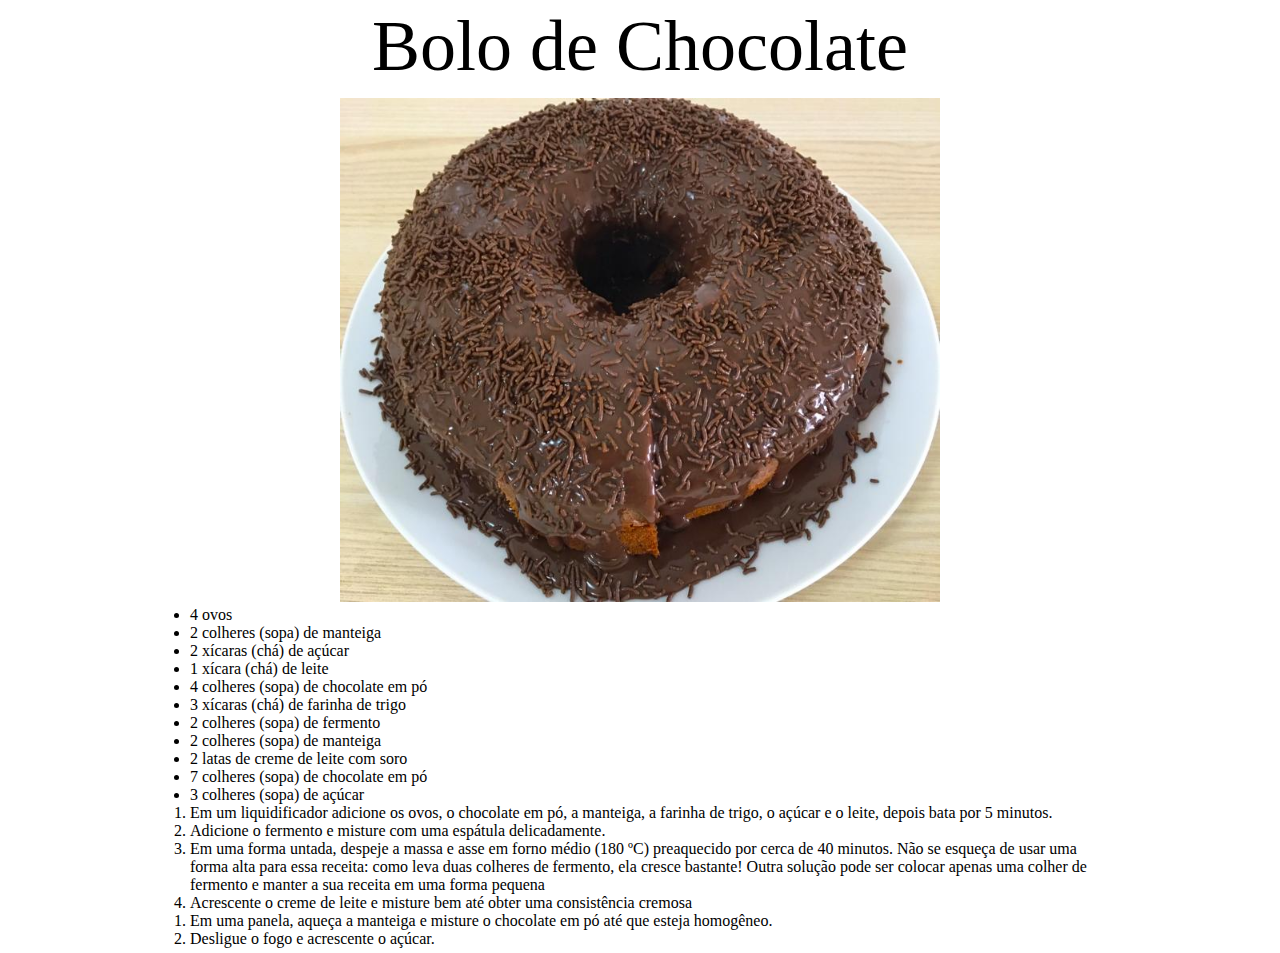
==== receita/index.html @ e928f23e "update" ====
<!DOCTYPE html>
<html lang="pt_BR">
    <head>
        <meta charset="UTF-8">
        <meta http-equiv="X-UA-Compatible" content="IE=edge">
        <meta name="viewport" content="width=device-width, initial-scale=1.0">
        <title>Sitezin de Cria</title>
        <link rel="stylesheet" href="css/style.css">
        <link rel="stylesheet" href="css/fonts.css">
    </head>
    <body>
        <main>
            <div class="nome-receita">Bolo de Chocolate</div>


            <div class="div-img">
                <img src="img/bolao.jpg" alt="imagem-de-bolo-de-fuba" class="img">
            </div>
            

            <div class="container-ingredientes">
                <div class="ingredientes-massa">
                    <ul>
                        <li>4 ovos</li>
                        <li>2 colheres (sopa) de manteiga</li>
                        <li>2 xícaras (chá) de açúcar</li>
                        <li>1 xícara (chá) de leite</li>
                        <li>4 colheres (sopa) de chocolate em pó</li>
                        <li>3 xícaras (chá) de farinha de trigo</li>
                        <li>2 colheres (sopa) de fermento</li>
                    </ul>
                </div>
    
                <div class="ingredientes-calda">
                    <ul>
                        <li>2 colheres (sopa) de manteiga</li>
                        <li>2 latas de creme de leite com soro</li>
                        <li>7 colheres (sopa) de chocolate em pó</li>
                        <li>3 colheres (sopa) de açúcar</li>
                    </ul>
                </div>
            </div>
            
            <div class="modo-de-preparo">
                <div class="modo-de-preparo-massa">
                    <ol>
                        <li>Em um liquidificador adicione os ovos, o chocolate em pó, a manteiga, a farinha de trigo, o açúcar e o leite, depois bata por 5 minutos.</li>
                        <li>Adicione o fermento e misture com uma espátula delicadamente.</li>
                        <li>Em uma forma untada, despeje a massa e asse em forno médio (180 ºC) preaquecido por cerca de 40 minutos. Não se esqueça de usar uma forma alta para essa receita: como leva duas colheres de fermento, ela cresce bastante! Outra solução pode ser colocar apenas uma colher de fermento e manter a sua receita em uma forma pequena</li>
                        <li>Acrescente o creme de leite e misture bem até obter uma consistência cremosa</li>
                    </ol>
                </div>

                <div class="modo-de-preparo-calda">
                    <ol>
                        <li>Em uma panela, aqueça a manteiga e misture o chocolate em pó até que esteja homogêneo.</li>
                        <li>Desligue o fogo e acrescente o açúcar.</li>
                    </ol>
                </div>
            </div>
        </main>
    </body>
</html>
---- receita/css/style.css ----
@import url('https://fonts.googleapis.com/css2?family=Pacifico&disp lay=swap');
@import url('fonts.css');
*{
    padding: 0px;
    margin: 0px;
}
body{
}
main{
    padding: 5px;
    width: 900px;
    margin-inline: auto;
}
.nome-receita{
    text-align: center;
    font-size: 4.5em;
    font-family: 'bangers';
}
.div-img{
    text-align: center;
    margin-top: 10px;
}
.img{
    max-width: 600px;
}
---- receita/css/fonts.css ----
@font-face {
    font-family: "bangers";
    src: url("/fonts/Bangers-Regular.ttf");
}
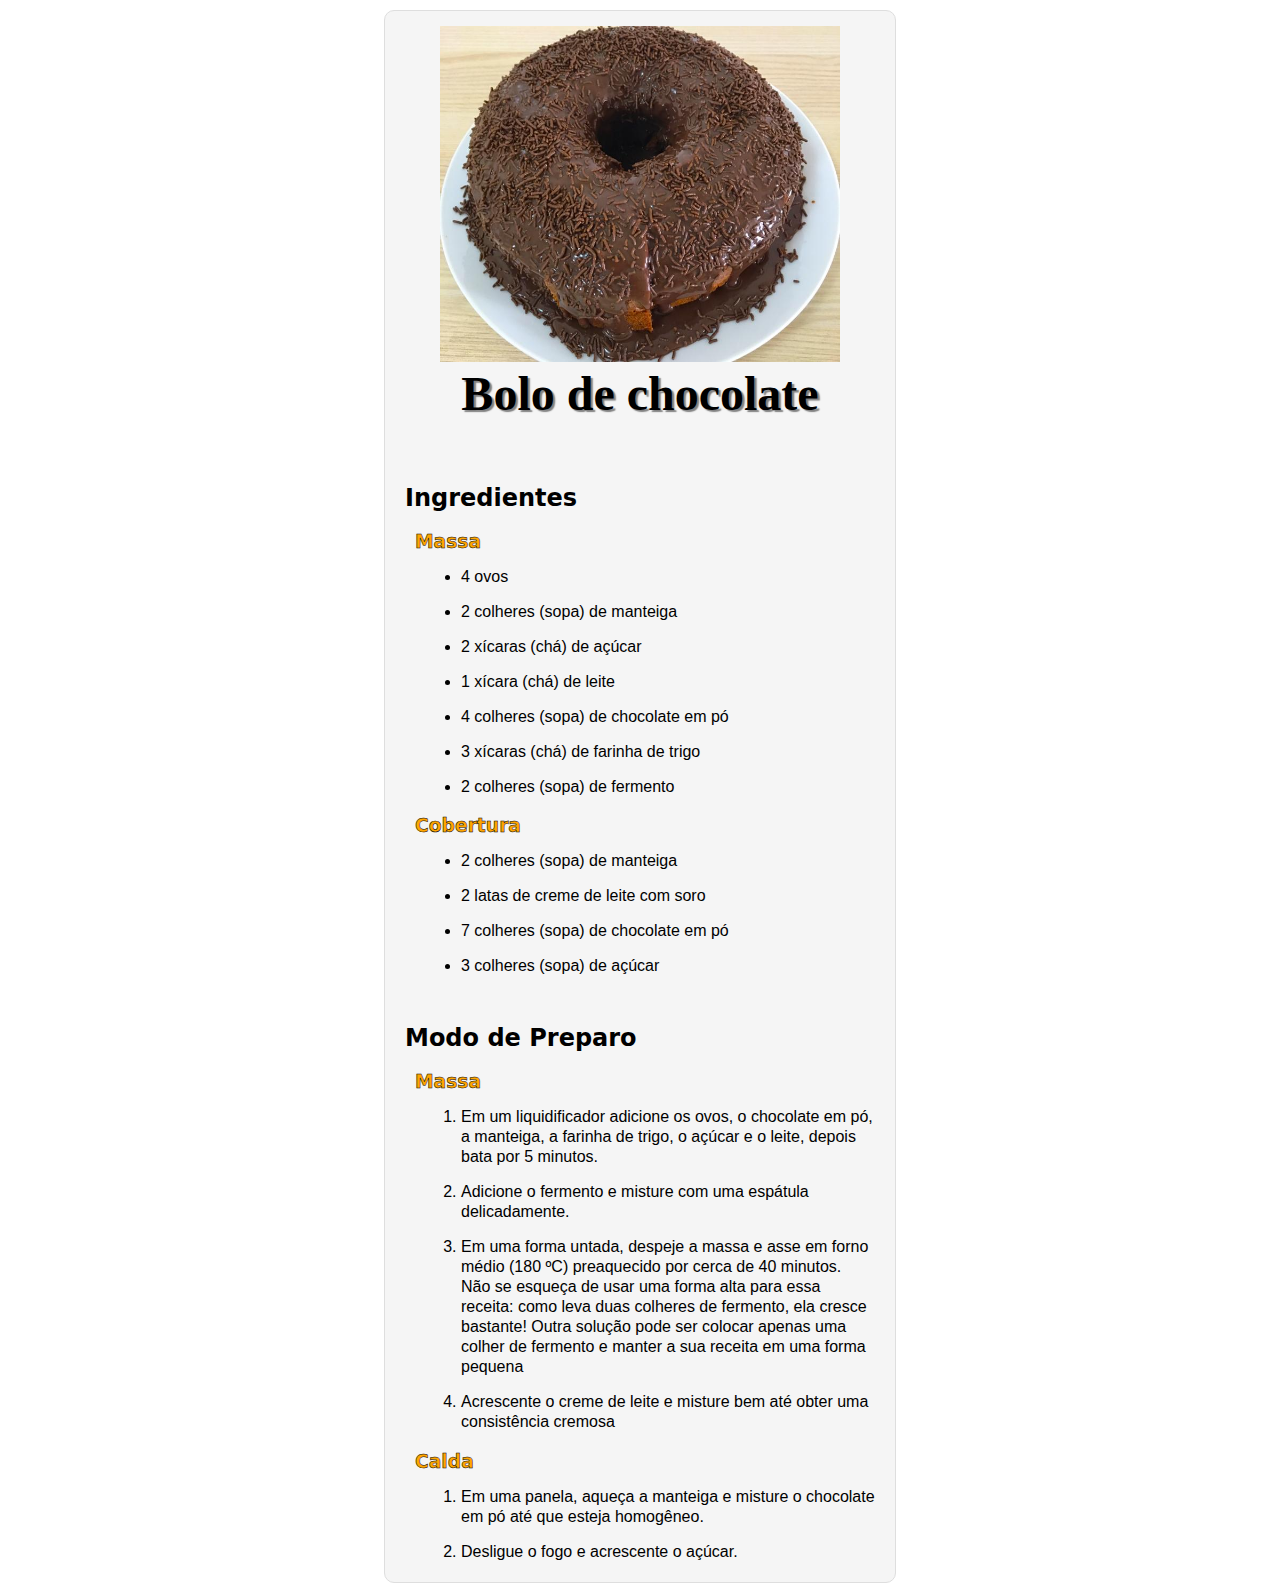
==== commit c0a82906: "end" ====
--- a/receita/index.html
+++ b/receita/index.html
@@ -4,60 +4,74 @@
         <meta charset="UTF-8">
         <meta http-equiv="X-UA-Compatible" content="IE=edge">
         <meta name="viewport" content="width=device-width, initial-scale=1.0">
-        <title>Sitezin de Cria</title>
+        <link rel="icon" href="img/favicon.png" type="image/x-icon">
+        <title>Bolo de Chocolate</title>
         <link rel="stylesheet" href="css/style.css">
         <link rel="stylesheet" href="css/fonts.css">
     </head>
     <body>
         <main>
-            <div class="nome-receita">Bolo de Chocolate</div>
+
+            <!--Div com imagem da Receita-->
+            <div class="div-img">
+                <img src="img/bolao.jpg" alt="imagem-de-bolo-de-chocolate" class="img-bolo">
+            </div>
+            
+            <!--Título da Receita-->
+            <div class="nome-receita"><h1>Bolo de chocolate</h1></div>
+
+            <!--Section para agrupar ingredientes e modo de preparo-->
+            <section class="container-ingredientes-e-preparo">
+
+                <div class="container-ingredientes">
+                    <h2>Ingredientes</h2>
+                    <div class="ingredientes-massa">
+                        <h3>Massa</h3>
+                        <ul>
+                            <li>4 ovos</li>
+                            <li>2 colheres (sopa) de manteiga</li>
+                            <li>2 xícaras (chá) de açúcar</li>
+                            <li>1 xícara (chá) de leite</li>
+                            <li>4 colheres (sopa) de chocolate em pó</li>
+                            <li>3 xícaras (chá) de farinha de trigo</li>
+                            <li>2 colheres (sopa) de fermento</li>
+                        </ul>
+                    </div>
+        
+                    <div class="ingredientes-calda">
+                        <h3>Cobertura</h3>
+                        <ul>
+                            <li>2 colheres (sopa) de manteiga</li>
+                            <li>2 latas de creme de leite com soro</li>
+                            <li>7 colheres (sopa) de chocolate em pó</li>
+                            <li>3 colheres (sopa) de açúcar</li>
+                        </ul>
+                    </div>
+                </div>
+                
+                <div class="modo-de-preparo">
+                    <h2>Modo de Preparo</h2>
+                    <div class="modo-de-preparo-massa">
+                        <h3>Massa</h3>
+                        <ol>
+                            <li>Em um liquidificador adicione os ovos, o chocolate em pó, a manteiga, a farinha de trigo, o açúcar e o leite, depois bata por 5 minutos.</li>
+                            <li>Adicione o fermento e misture com uma espátula delicadamente.</li>
+                            <li>Em uma forma untada, despeje a massa e asse em forno médio (180 ºC) preaquecido por cerca de 40 minutos. Não se esqueça de usar uma forma alta para essa receita: como leva duas colheres de fermento, ela cresce bastante! Outra solução pode ser colocar apenas uma colher de fermento e manter a sua receita em uma forma pequena</li>
+                            <li>Acrescente o creme de leite e misture bem até obter uma consistência cremosa</li>
+                        </ol>
+                    </div>
+    
+                    <div class="modo-de-preparo-calda">
+                        <h3>Calda</h3>
+                        <ol>
+                            <li>Em uma panela, aqueça a manteiga e misture o chocolate em pó até que esteja homogêneo.</li>
+                            <li>Desligue o fogo e acrescente o açúcar.</li>
+                        </ol>
+                    </div>
+                </div>
+            </section>
 
 
-            <div class="div-img">
-                <img src="img/bolao.jpg" alt="imagem-de-bolo-de-fuba" class="img">
-            </div>
-            
-
-            <div class="container-ingredientes">
-                <div class="ingredientes-massa">
-                    <ul>
-                        <li>4 ovos</li>
-                        <li>2 colheres (sopa) de manteiga</li>
-                        <li>2 xícaras (chá) de açúcar</li>
-                        <li>1 xícara (chá) de leite</li>
-                        <li>4 colheres (sopa) de chocolate em pó</li>
-                        <li>3 xícaras (chá) de farinha de trigo</li>
-                        <li>2 colheres (sopa) de fermento</li>
-                    </ul>
-                </div>
-    
-                <div class="ingredientes-calda">
-                    <ul>
-                        <li>2 colheres (sopa) de manteiga</li>
-                        <li>2 latas de creme de leite com soro</li>
-                        <li>7 colheres (sopa) de chocolate em pó</li>
-                        <li>3 colheres (sopa) de açúcar</li>
-                    </ul>
-                </div>
-            </div>
-            
-            <div class="modo-de-preparo">
-                <div class="modo-de-preparo-massa">
-                    <ol>
-                        <li>Em um liquidificador adicione os ovos, o chocolate em pó, a manteiga, a farinha de trigo, o açúcar e o leite, depois bata por 5 minutos.</li>
-                        <li>Adicione o fermento e misture com uma espátula delicadamente.</li>
-                        <li>Em uma forma untada, despeje a massa e asse em forno médio (180 ºC) preaquecido por cerca de 40 minutos. Não se esqueça de usar uma forma alta para essa receita: como leva duas colheres de fermento, ela cresce bastante! Outra solução pode ser colocar apenas uma colher de fermento e manter a sua receita em uma forma pequena</li>
-                        <li>Acrescente o creme de leite e misture bem até obter uma consistência cremosa</li>
-                    </ol>
-                </div>
-
-                <div class="modo-de-preparo-calda">
-                    <ol>
-                        <li>Em uma panela, aqueça a manteiga e misture o chocolate em pó até que esteja homogêneo.</li>
-                        <li>Desligue o fogo e acrescente o açúcar.</li>
-                    </ol>
-                </div>
-            </div>
         </main>
     </body>
 </html>--- a/receita/css/style.css
+++ b/receita/css/style.css
@@ -4,22 +4,54 @@
     padding: 0px;
     margin: 0px;
 }
-body{
-}
-main{
-    padding: 5px;
-    width: 900px;
-    margin-inline: auto;
-}
-.nome-receita{
-    text-align: center;
-    font-size: 4.5em;
-    font-family: 'bangers';
-}
 .div-img{
     text-align: center;
     margin-top: 10px;
 }
-.img{
-    max-width: 600px;
+.img-bolo{
+    width: 80%;
+}
+main{
+    padding: 5px;
+    max-width: 500px;
+    margin-inline: auto;
+    background-color: whitesmoke;
+    margin-top: 10px;
+    margin-bottom: 10px;
+    border-radius: 10px;
+    border: 1px solid #dedede;
+}
+.nome-receita{
+    text-align: center;
+    font-family: 'bangers';
+    font-size: 1.5em;
+    text-shadow: 0.1em 0.1em 0.05em gray
+}
+.container-ingredientes-e-preparo{
+    padding: 15px;
+}
+h2{
+    margin-top: 2em;
+    font-family: system-ui, -apple-system, BlinkMacSystemFont, 'Segoe UI', Roboto, Oxygen, Ubuntu, Cantarell, 'Open Sans', 'Helvetica Neue', sans-serif;
+}
+h3{
+    margin-inline-start: 10px;
+    margin-top: 1em;
+    color: orange;
+    font-family: system-ui, -apple-system, BlinkMacSystemFont, 'Segoe UI', Roboto, Oxygen, Ubuntu, Cantarell, 'Open Sans', 'Helvetica Neue', sans-serif;
+    -webkit-text-stroke-width: 0.5px; /* largura da borda */
+    -webkit-text-stroke-color: #000; /* cor da borda */
+}
+ul, ol{
+    padding-inline-start: 3.5em;
+}
+li{
+    line-height: 20px;
+    margin-top: 15px;
+    font-family: Verdana, Geneva, Tahoma, sans-serif;
+}
+@media (max-width: 768px) {
+    main{
+        width: 95%;
+    }
 }--- a/receita/css/fonts.css
+++ b/receita/css/fonts.css
@@ -1,4 +1,5 @@
 @font-face {
     font-family: "bangers";
-    src: url("/fonts/Bangers-Regular.ttf");
+    src: url(/fonts/Bangers-Regular.ttf);
+    font-weight: bold;
 }